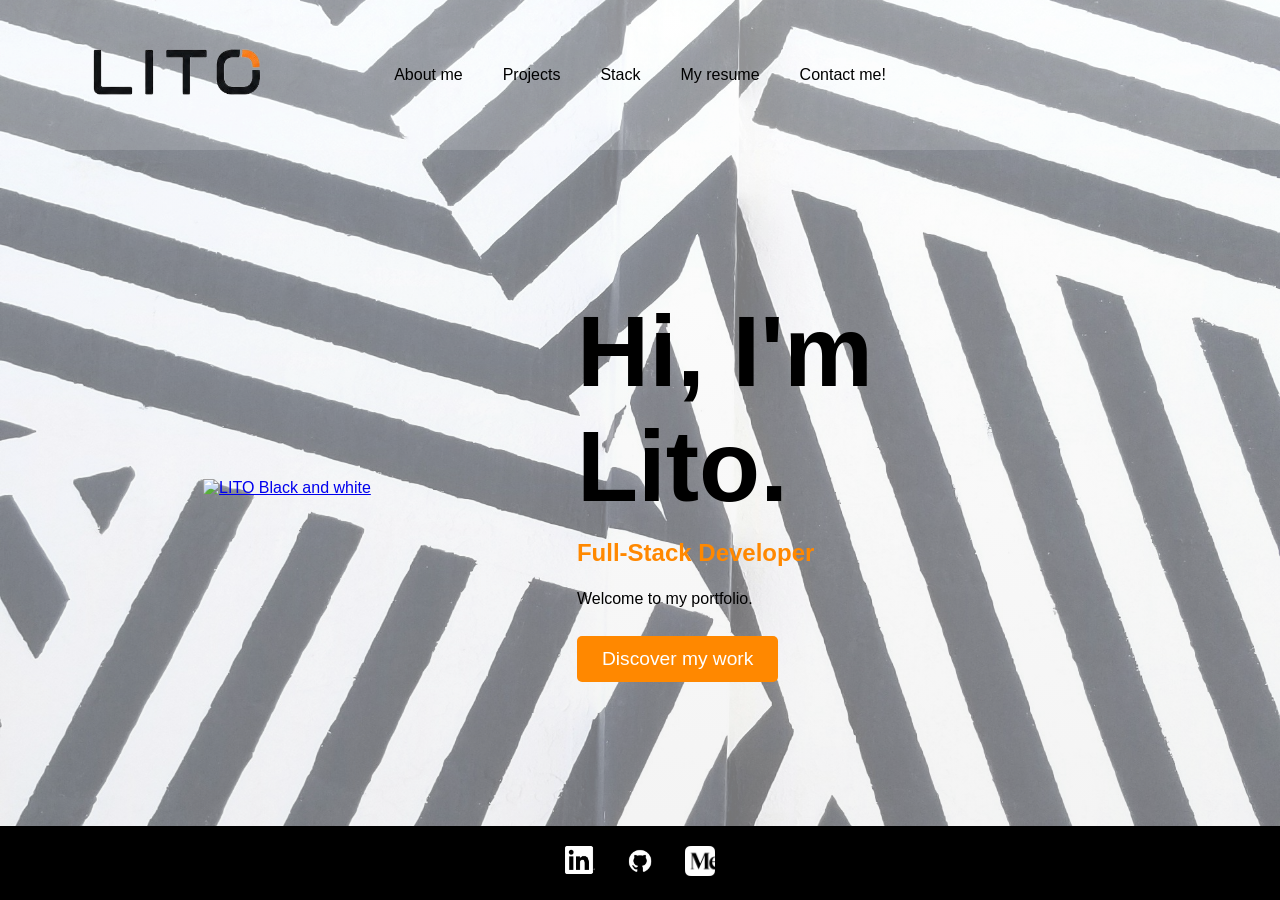
==== index.html @ 694c5b38 "fix: Welcome TO my portoflio" ====
<!DOCTYPE html>
<html lang="en">

<head>
    <link rel="icon" type="image/png" href="./assets/lito_logo.png">

    <meta charset="UTF-8">
    <meta name="viewport" content="width=device-width, initial-scale=1.0">

    <title>LITO - Portfolio</title>

    <link rel="stylesheet" href="style.css">
</head>

<body>

    <header>
        <nav>
            <a href="https://litoxam.github.io/my_portfolio_page/">
                <img src="./assets/lito_logo.png" alt="LITO logo" class="logo">
            </a>

            <ul class="menu">
                <li><a href="#">About me</a></li>
                <li><a href="#">Projects</a></li>
                <li><a href="#">Stack</a></li>
                <li><a href="./assets/Maxime BERNIER - Dev Full Stack Java 2026.pdf" download="Maxime BERNIER - Dev Full Stack Java 2026.pdf">My resume</a></li>
                <li><a href="mailto:litobernier@gmail.com">Contact me!</a></li>
            </ul>
        </nav>
    </header>

    <main>
        <section class="hero">
            <div class="hero-image">
                <a href="https://www.youtube.com/watch?v=5qF_qbaWt3Q&list=RD5qF_qbaWt3Q&start_radio=1" target="_blank"><img src="./assets/lito-bnw.png" alt="LITO Black and white" class="photo"></a>
                <div class="bubble">
                    PLAY MY FAV SONG !
                </div>
            </div>

            <div class="hero-content">
                <h1>Hi, I'm Lito.</h1>
                <h2>Full-Stack Developer</h2>

                <p>
                    Welcome to my portfolio.
                </p>

                <a href="#" class="button">Discover my work</a>
            </div>
        </section>
    </main>

    <!-- Footer -->
    <footer>
        <div>
            <ul class="socials">
                <li><a href="https://www.linkedin.com/in/maxime-bernier-dev/" target="_blank"><img src="./assets/linkedin_logo.png" alt="linkedin logo" class="social-logo"></a></li>
                <li><a href="https://github.com/Litoxam" target="_blank"><img src="./assets/github_logo.png" alt="github logo" class="social-logo"></a></li>
                <li><a href="https://medium.com/@litoxam" target="_blank"><img src="./assets/medium_logo.png" alt="medium logo" class="social-logo"></a></li>
            </ul>
        </div>
    </footer>

</body>

</html>
---- style.css ----
*{
    margin: 0;
    padding: 0;
    box-sizing: border-box;
    font-family: 'Poppins', sans-serif;
}

body{
    min-height: 100vh;
    display: flex;
    flex-direction: column;

    background-image:
        linear-gradient(rgba(255,255,255,0.5), rgba(231, 231, 231, 0.5)),
        url("./assets/background.jpg");
    background-size: cover;
    background-position: center;
    background-repeat: no-repeat;
}

/* ---------- HEADER ---------- */

header{
    height: 150px;
}

nav{
    height: 100%;
    background: rgba(255, 255, 255, 0.15);
    position: relative;

    display: flex;
    align-items: center;

    padding: 0 40px;
}

nav > a{
    flex: 1;
}

/* ---------- LOGO ---------- */

.logo{
    width: 280px;
    height: auto;
}

/* ---------- MENU ---------- */

.menu{
    position: absolute;
    left: 50%;
    transform: translateX(-50%);

    display: flex;
    list-style: none;
    gap: 40px;
}

.menu a{
    text-decoration: none;
    color: black;
    font-weight: 500;
    transition: color .3s ease, transform .3s ease;
}

.menu a:hover{
    color: #ff8800;
    transform: scale(1.2);
}

/* ---------- HERO ---------- */

main{
    flex: 1;
    display: flex;
}

.hero{
    display: flex;
    align-items: center;
    justify-content: space-around;
    width: 100%;
    padding: 100px;
}

/* IMPORTANT : la bulle se positionnera par rapport à ce conteneur */

.hero-image{
    position: relative;
    display: inline-block;
}

.photo{
    width: 700px;
    transition: transform 5s ease;
}

.hero-image:hover .photo{
    transform: scale(1.2);
}

.hero-content{
    width: 500px;
}

.hero-content h1{
    font-size: 100px;
    margin-bottom: 15px;
}

.hero-content h2{
    color: #ff8800;
    margin-bottom: 20px;
}

.hero-content p{
    margin-bottom: 25px;
    line-height: 1.5;
}

/* ---------- BULLE ---------- */

.bubble{
    position: absolute;

    top: 120px;
    left: -120px;

    background: white;
    color: #ff8800;

    padding: 12px 18px;
    border-radius: 15px;

    box-shadow: 0 5px 15px rgba(0,0,0,0.2);

    opacity: 0;

    transform: translateX(-20px);

    transition: all .3s ease;
    z-index: 10;
}

.hero-image:hover .bubble{
    opacity: 1;
    transform: translateX(0);
}

/* ---------- BOUTON ---------- */

.button{
    font-size: 120%;
    display: inline-block;
    text-decoration: none;
    background: #ff8800;
    color: white;
    padding: 12px 25px;
    border-radius: 5px;
    transition: background-color .3s;
}

.button:hover{
    background: #d96f00;
}

/* ---------- FOOTER ---------- */

footer{
    padding: 20px;
    background-color: black;
}

.socials{
    display: flex;
    justify-content: center;
    list-style: none;
    gap: 30px;
}

.socials a{
    text-decoration: none;
    color: white;
}

.social-logo{
    width: 30px;
    transition: transform .3s ease;
}

.social-logo:hover{
    transform: scale(1.2);
}
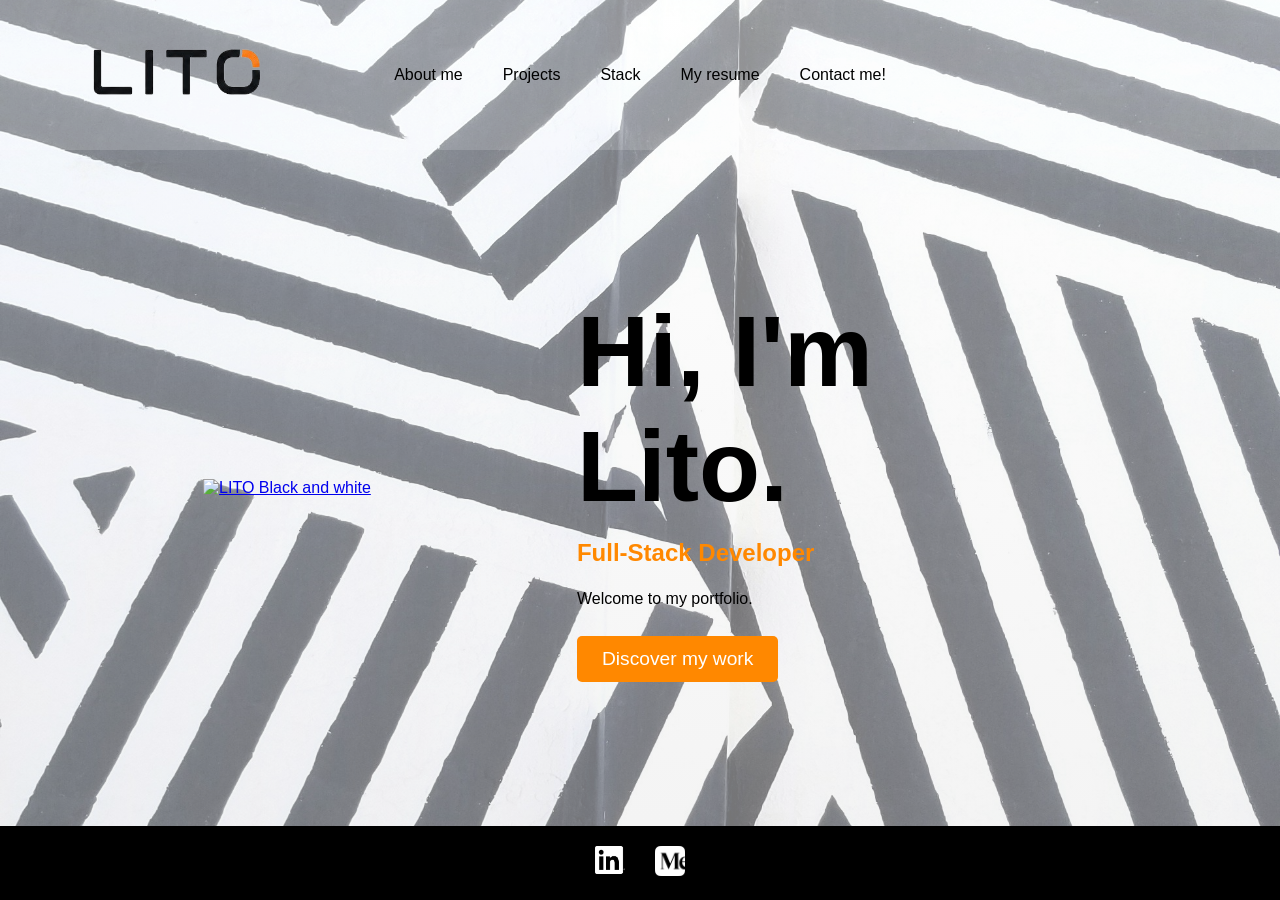
==== commit 442f935b: "feat: added some transition in the homepage" ====
--- a/index.html
+++ b/index.html
@@ -21,10 +21,11 @@
             </a>
 
             <ul class="menu">
-                <li><a href="#">About me</a></li>
-                <li><a href="#">Projects</a></li>
-                <li><a href="#">Stack</a></li>
-                <li><a href="./assets/Maxime BERNIER - Dev Full Stack Java 2026.pdf" download="Maxime BERNIER - Dev Full Stack Java 2026.pdf">My resume</a></li>
+                <li><a href="about.html">About me</a></li>
+                <li><a href="projects.html">Projects</a></li>
+                <li><a href="stack.html">Stack</a></li>
+                <li><a href="https://litoxam.github.io/my_portfolio_page/assets/Maxime%20BERNIER%20-%20Dev%20Full%20Stack%20Java%202026.pdf" 
+                    download="Maxime BERNIER - Dev Full Stack Java 2026.pdf" target="_blank">My resume</a></li>
                 <li><a href="mailto:litobernier@gmail.com">Contact me!</a></li>
             </ul>
         </nav>
@@ -47,7 +48,7 @@
                     Welcome to my portfolio.
                 </p>
 
-                <a href="#" class="button">Discover my work</a>
+                <a href="https://github.com/Litoxam" target="_blank" class="button">Discover my work</a>
             </div>
         </section>
     </main>
@@ -57,7 +58,6 @@
         <div>
             <ul class="socials">
                 <li><a href="https://www.linkedin.com/in/maxime-bernier-dev/" target="_blank"><img src="./assets/linkedin_logo.png" alt="linkedin logo" class="social-logo"></a></li>
-                <li><a href="https://github.com/Litoxam" target="_blank"><img src="./assets/github_logo.png" alt="github logo" class="social-logo"></a></li>
                 <li><a href="https://medium.com/@litoxam" target="_blank"><img src="./assets/medium_logo.png" alt="medium logo" class="social-logo"></a></li>
             </ul>
         </div>
--- a/style.css
+++ b/style.css
@@ -83,9 +83,10 @@
     justify-content: space-around;
     width: 100%;
     padding: 100px;
-}
-
-/* IMPORTANT : la bulle se positionnera par rapport à ce conteneur */
+
+}
+
+
 
 .hero-image{
     position: relative;
@@ -93,8 +94,12 @@
 }
 
 .photo{
-    width: 700px;
+    width:100%;
+    max-width:700px;
     transition: transform 5s ease;
+    bottom: 0;
+    right: 10%;
+    animation: photo_arrivee 1s ease;
 }
 
 .hero-image:hover .photo{
@@ -103,6 +108,7 @@
 
 .hero-content{
     width: 500px;
+    animation: text_arrivee 1s ease;
 }
 
 .hero-content h1{
@@ -118,6 +124,32 @@
 .hero-content p{
     margin-bottom: 25px;
     line-height: 1.5;
+}
+
+/* Transition from the bottom */
+@keyframes photo_arrivee {
+    from {
+        transform: translateY(100px);
+        opacity: 0;
+    }
+
+    to {
+        transform: translateY(0);
+        opacity: 1;
+    }
+}
+
+/* Transition from the right */
+@keyframes text_arrivee {
+    from {
+        transform: translateX(100px);
+        opacity: 0;
+    }
+
+    to {
+        transform: translateX(0);
+        opacity: 1;
+    }
 }
 
 /* ---------- BULLE ---------- */
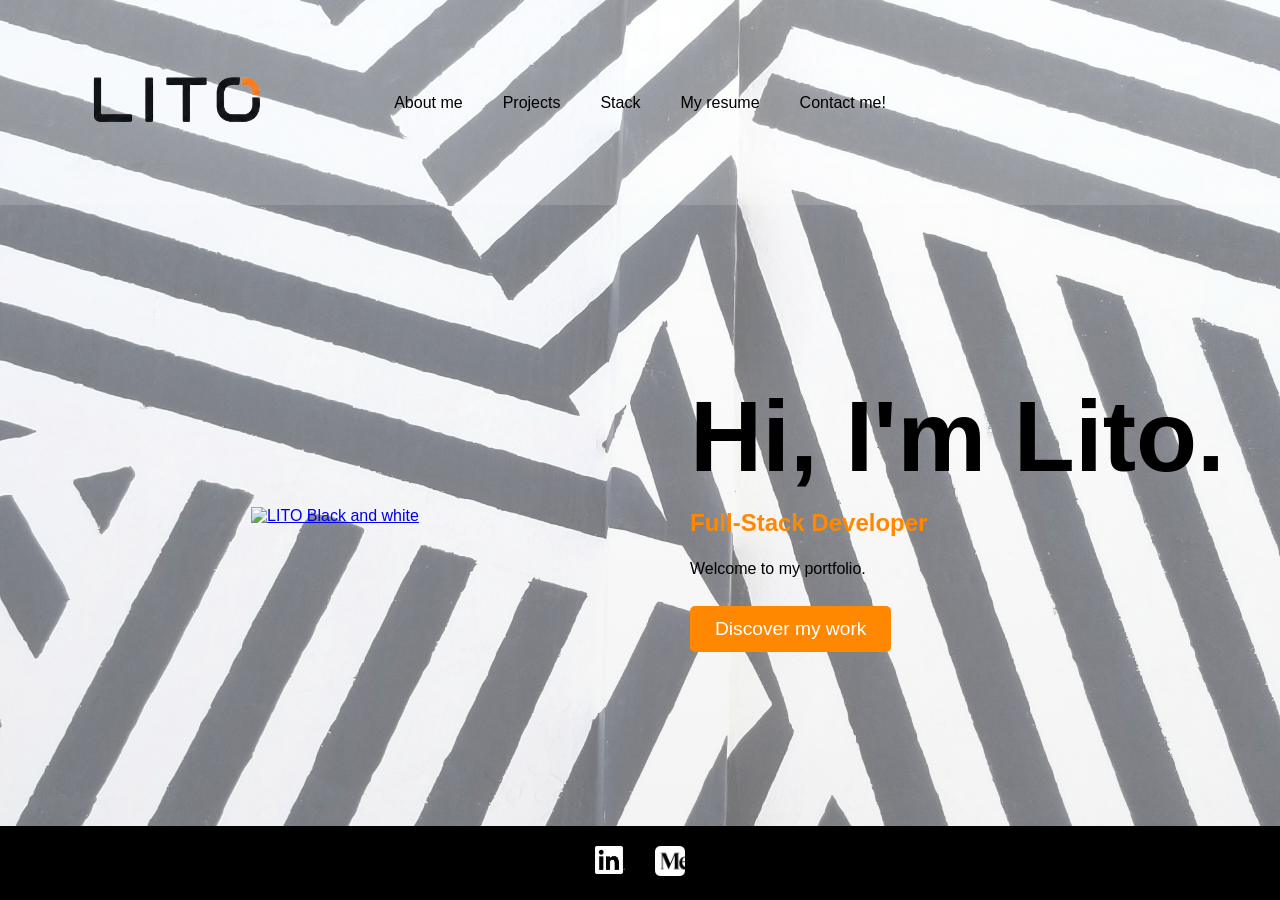
==== commit 13f0efec: "fix: changed the apth of css file" ====
--- a/index.html
+++ b/index.html
@@ -9,7 +9,7 @@
 
     <title>LITO - Portfolio</title>
 
-    <link rel="stylesheet" href="style.css">
+    <link rel="stylesheet" href="./css/style.css">
 </head>
 
 <body>
@@ -21,11 +21,10 @@
             </a>
 
             <ul class="menu">
-                <li><a href="about.html">About me</a></li>
-                <li><a href="projects.html">Projects</a></li>
-                <li><a href="stack.html">Stack</a></li>
-                <li><a href="https://litoxam.github.io/my_portfolio_page/assets/Maxime%20BERNIER%20-%20Dev%20Full%20Stack%20Java%202026.pdf" 
-                    download="Maxime BERNIER - Dev Full Stack Java 2026.pdf" target="_blank">My resume</a></li>
+                <li><a href="./about.html">About me</a></li>
+                <li><a href="./projects.html">Projects</a></li>
+                <li><a href="./stack.html">Stack</a></li>
+                <li><a  href="./assets/Maxime-BERNIER-Dev-Full-Stack-Java-2026.pdf" download="Maxime BERNIER - Dev Full Stack Java 2026.pdf">My resume</a></li>
                 <li><a href="mailto:litobernier@gmail.com">Contact me!</a></li>
             </ul>
         </nav>
--- a/css/style.css
+++ b/css/style.css
@@ -0,0 +1,8 @@
+@import url("variables.css");
+@import url("base.css");
+@import url("header.css");
+@import url("home.css");
+@import url("about.css");
+@import url("footer.css");
+@import url("animations.css");
+@import url("responsive.css");
